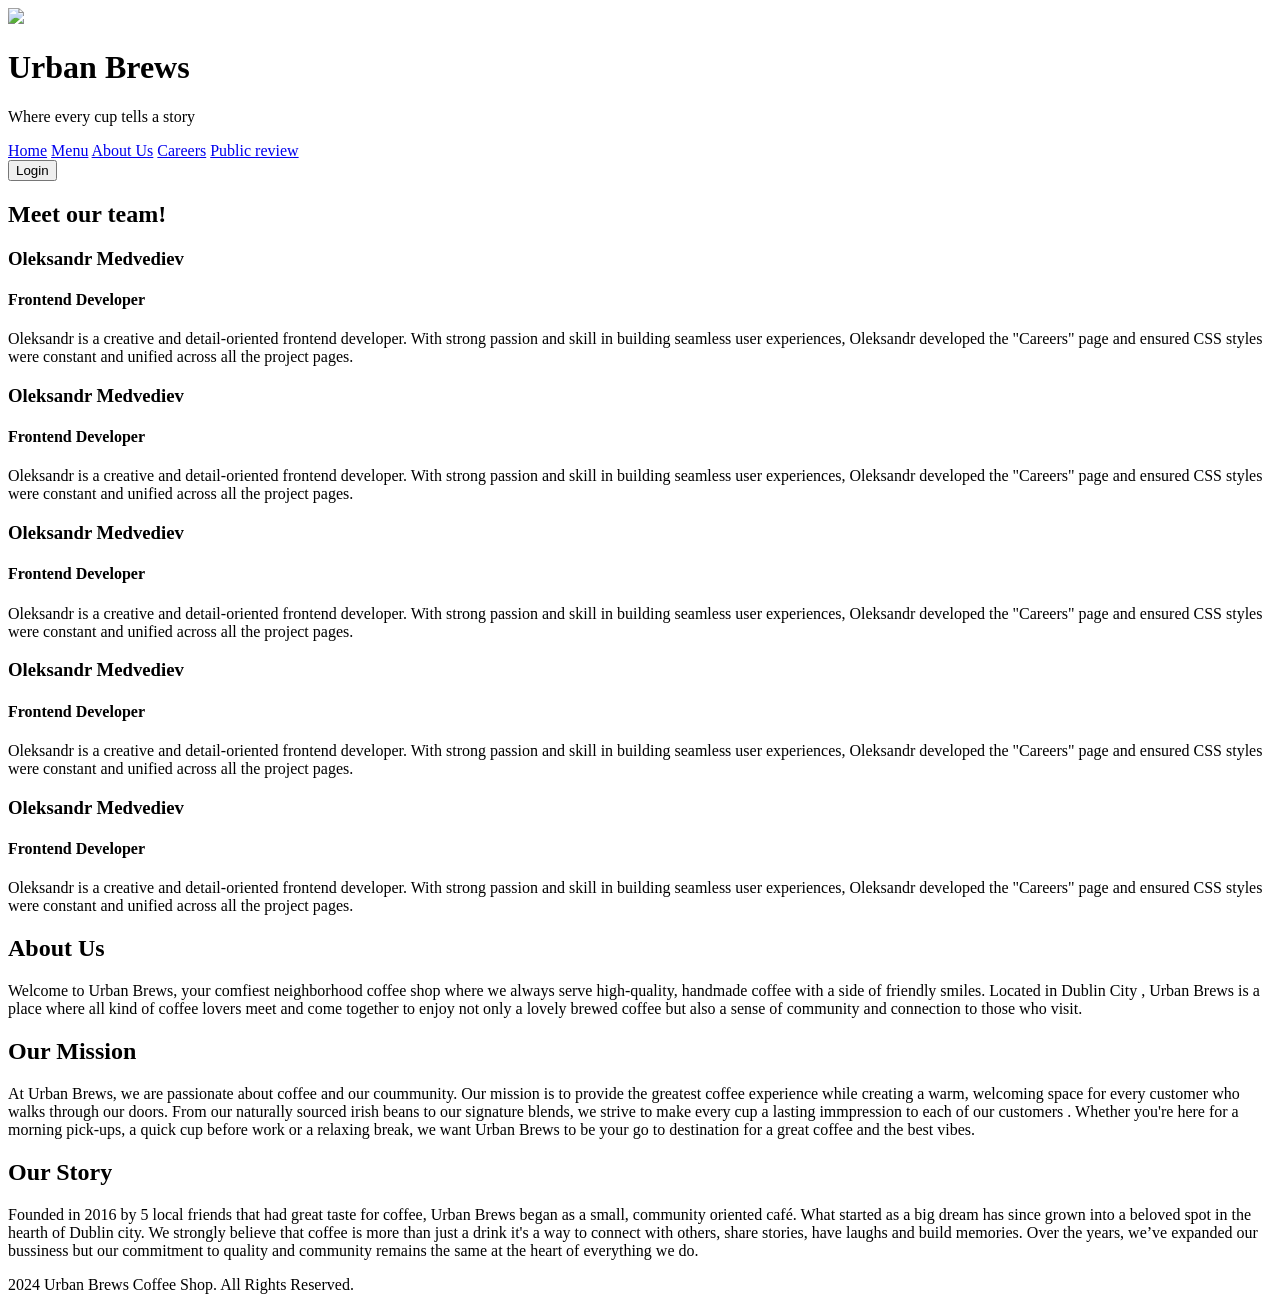
==== about.html @ d4ebbc7c "Add files via upload" ====
<!DOCTYPE html>
<html lang="en">
<head>
    <meta charset="UTF-8">
    <meta name="viewport" content="width=device-width, initial-scale=1.0">
    <title>CA2 coffee shop</title>
    <link rel="stylesheet" href="css/style.css">
    
</head>
<body>
    <header>
        <img class="logo" src="img/logo.png">
        <div class="flex">
            <h1>Urban Brews</h1>
            <p>Where every cup tells a story</p>
        </div>
    </header>
    
    <nav>
        <div class="nav">
        <a href="/">Home</a>
        <a href="menu.html">Menu</a>
        <a href="about.html">About Us</a>
        <a href="careers.html">Careers</a>
        <a href="review.html">Public review</a>
        </div>
        <form action="login.html" class="login-link">
            <button class="login">Login</button>
        </form>
    </nav>

    <div class="container">
        <article class="about-team-article">
            <section>
                <h2>Meet our team!</h2>
                <div>
                    <h3>Oleksandr Medvediev</h3>
                    <h4>Frontend Developer</h4>
                    <p>Oleksandr is a creative and detail-oriented frontend developer. With strong passion and skill in building seamless user experiences, Oleksandr developed the "Careers" page and ensured CSS styles were constant and unified across all the project pages.
                    </p>
                </div>
                <div>
                    <h3>Oleksandr Medvediev</h3>
                    <h4>Frontend Developer</h4>
                    <p>Oleksandr is a creative and detail-oriented frontend developer. With strong passion and skill in building seamless user experiences, Oleksandr developed the "Careers" page and ensured CSS styles were constant and unified across all the project pages.
                    </p>
                </div>
                <div>
                    <h3>Oleksandr Medvediev</h3>
                    <h4>Frontend Developer</h4>
                    <p>Oleksandr is a creative and detail-oriented frontend developer. With strong passion and skill in building seamless user experiences, Oleksandr developed the "Careers" page and ensured CSS styles were constant and unified across all the project pages.
                    </p>
                </div>
                <div>
                    <h3>Oleksandr Medvediev</h3>
                    <h4>Frontend Developer</h4>
                    <p>Oleksandr is a creative and detail-oriented frontend developer. With strong passion and skill in building seamless user experiences, Oleksandr developed the "Careers" page and ensured CSS styles were constant and unified across all the project pages.
                    </p>
                </div>
                <div>
                    <h3>Oleksandr Medvediev</h3>
                    <h4>Frontend Developer</h4>
                    <p>Oleksandr is a creative and detail-oriented frontend developer. With strong passion and skill in building seamless user experiences, Oleksandr developed the "Careers" page and ensured CSS styles were constant and unified across all the project pages.
                    </p>
                </div>
            </section>
        </article>

        <article class="about-article">
            <section>
                <h2 >About Us</h2>
                <p>
                    Welcome to Urban Brews, your comfiest neighborhood coffee shop where we always serve high-quality, handmade coffee with a side of friendly smiles. Located in Dublin City , Urban Brews is a place where all kind of coffee lovers meet and come together to enjoy not only a lovely brewed coffee but also a sense of community and connection to those who visit.
                </p>
            </section>

            <section>
                <h2 >Our Mission</h2>
                <p>
                At Urban Brews, we are passionate about coffee and our coummunity. Our mission is to provide the greatest coffee experience while creating a warm, welcoming space for every  customer who walks through our doors. From our naturally sourced irish beans to our signature blends, we strive to make every cup a lasting immpression to each of our customers . Whether you're here for a morning pick-ups, a quick cup before work or a relaxing  break, we want Urban Brews to be your go to destination for a great coffee and the best vibes.
                </p>
            </section>

            <section>
                <h2 >Our Story</h2>
                <p>
                    Founded in 2016 by 5 local friends that had great taste for coffee, Urban Brews began as a small, community oriented café. What started as a big dream has since grown into a beloved spot in the hearth of Dublin city. We strongly believe that coffee is more than just a drink it's a way to connect with others, share stories, have laughs and build memories. Over the years, we’ve expanded our bussiness but our commitment to quality and community remains the same at the heart of everything we do.
                </p>
            </section>
        </article>
    </div>

    <footer>
        <p> 2024 Urban Brews Coffee Shop. All Rights Reserved.</p>
    </footer>
</body>
</html>
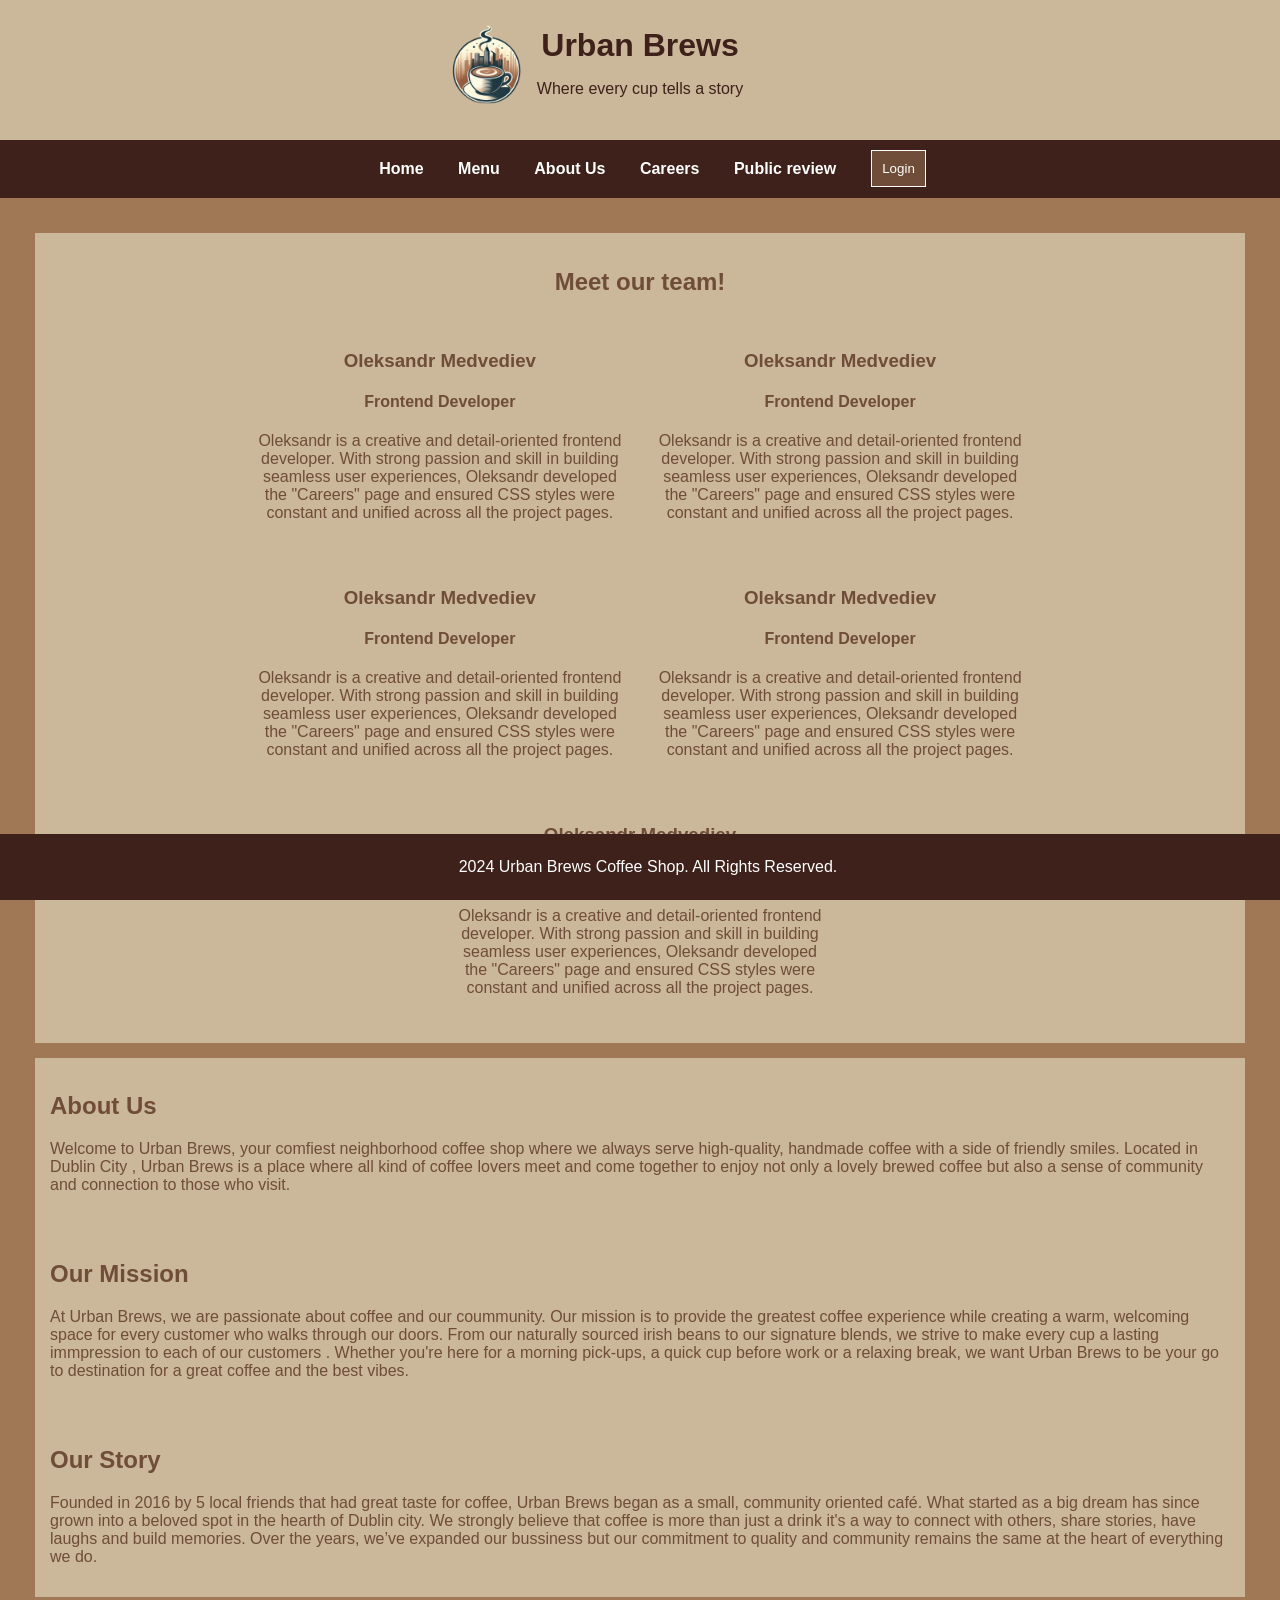
==== commit fd4e3b56: "Fix HTML structure and update team information" ====
--- a/about.html
+++ b/about.html
@@ -18,7 +18,7 @@
     
     <nav>
         <div class="nav">
-        <a href="/">Home</a>
+        <a href="index.html">Home</a>
         <a href="menu.html">Menu</a>
         <a href="about.html">About Us</a>
         <a href="careers.html">Careers</a>
@@ -94,4 +94,4 @@
         <p> 2024 Urban Brews Coffee Shop. All Rights Reserved.</p>
     </footer>
 </body>
-</html>+</html>
--- a/css/style.css
+++ b/css/style.css
@@ -0,0 +1,365 @@
+body {
+    font-family: Arial;
+    margin: 0;
+    padding: 0;
+    background-color: #CBB799;
+    color: #6F4D38;
+    
+}
+header {
+    background-color: #CBB799 ;
+    color: #3D211A  ;
+    padding: 20px;
+    margin-left: -100px;
+    text-align: center;
+    display: flex;
+    justify-content: center;
+    align-items: center;
+}
+header h1 {
+    margin: 0
+}
+nav {
+    display: flex;
+    background-color: #3D211A  ;
+    padding-top: 10px ;
+    padding-bottom: 10px ;
+    color: #fff;
+    justify-content: space-evenly;
+}
+nav a { 
+    color: #A07856 ;
+    text-decoration: none;
+    margin: 15px;
+    font-weight: bold;
+    color: #fff;
+
+}
+
+.nav{
+    padding: 10px;
+    margin-left: auto;
+}
+
+nav a:hover {
+    text-decoration: underline;
+
+}
+
+section{
+    background-color: #CBB799;
+    padding: 15px;
+    
+
+}
+
+.container {
+    padding: 20px;
+    max-width: 100%;
+    background-color: #A07856 ;
+    border-radius: 0;
+
+}
+
+
+footer {
+    background-color: #3D211A;
+    color: #fff;
+    padding: 8px;
+    position: fixed;
+    width: 100%;
+    bottom: 0;
+    text-align: center;
+    margin: auto;
+
+}
+
+/* Logo */
+.flex{
+    display: flex;
+    flex-direction: column;
+    justify-content: center;
+   
+}
+.logo{
+    width: 100px;
+}
+
+/* Login Button */
+
+.login{
+    background-color: #6F4D38 ;
+    border: 1px solid #fff;
+    color: #fff;
+    padding: 10px;
+    display: flex;
+}
+
+.login:hover{
+    border: 1px solid #fff;
+    background-color: orange;
+    color: black;
+}
+
+.login:focus {
+    border: 1px solid #fff;
+    color: white;
+}
+
+.login-link{
+    margin-right: auto;
+    margin-left: 10px;
+}
+
+/* Start of "Public Review" css */
+
+.review{
+    text-align: center;
+    color: #3D211A ;
+    margin: 2em;
+}
+.review-form{
+    text-align: center;
+    color: #3D211A ;
+    width:94%;
+    margin-left: auto;
+    margin-right: auto;
+    margin-bottom: 70px;
+}
+
+
+/* Start of "Join Us" css */
+
+.careers-article {
+    text-align: center;
+    padding-bottom: 10px;
+}
+
+.careers-article section {
+    background-color: #CBB799;
+    display: flex;
+    flex-direction: column;
+    margin-left: auto;
+    margin-right: auto;
+    margin-top: 20px;
+    margin-bottom: 20px;
+    max-width: 80%;
+}
+
+.careers-article section form label{
+    color: #3D211A ;
+    font-weight: bold;
+    display: block;
+}
+
+.careers-article section h2{
+    color: #3D211A ;
+}
+
+.careers-article section p{
+    color: #3D211A ;
+}
+
+.careers-article button{
+    background-color:#B4886B;
+    border: 2px solid gray;
+    border-radius: 5px;
+    padding: 10px;
+}
+
+.careers-article button:focus {
+    outline: 2px solid gray;
+    font-weight: bold;
+    color: white;
+}
+
+.careers-article button:hover {
+    outline: 3px solid gray;
+    font-weight: bold;
+    background-color: orange;
+}
+
+
+/* Start of "Login" css */
+
+.login-article {
+    display: flex;
+    flex-direction: row;
+    justify-content: space-evenly;
+    background: url(../img/wallpaper-6380532_960_720.webp);
+    height: 490px;
+}
+
+.login-article .form-container {
+    margin: auto;
+    background-color: #A07856;
+    width: 40%;
+    height: 60%;
+    display: flex;
+    flex-direction: column;
+    justify-content: space-evenly;
+}
+
+.login-article h1{
+    color: #3D211A;
+    text-align: center;
+}
+
+.login-article button{
+    width: 50%;
+    margin: auto;
+
+}
+
+.login-article form{
+    text-align: center;
+    
+}
+
+.login-article form input{
+    width: 50%;
+    margin-bottom: 4px;
+}
+
+.login-article .form-container .Icons{
+    display: flex;
+    flex-direction: row;
+    justify-content: space-evenly;
+
+}
+
+.fa {
+    padding: 20px;
+    font-size: 30px;
+    width: 50px;
+    text-align: center;
+    text-decoration: none;
+    margin: 5px 2px;
+}
+  
+.fa:hover {
+      opacity: 0.7;
+}
+  
+.fa-facebook {
+    background: #3B5998;
+    color: white;
+}
+  
+.fa-twitter {
+    background: #55ACEE;
+    color: white;
+}
+  
+.fa-google {
+    background: #dd4b39;
+    color: white;
+}
+  
+.fa-linkedin {
+    background: #007bb5;
+    color: white;
+}
+  
+.fa-youtube {
+    background: #bb0000;
+    color: white;
+}
+  
+.fa-instagram {
+    background: #125688;
+    color: white;
+}
+
+
+/* Start of "About Us" css */
+
+.about-article{ 
+    margin: 15px;
+    margin-bottom: 80px;
+}
+
+.about-article section{
+    background-color: #CBB799;
+    padding: 15px;
+}
+
+.about-team-article{
+    margin: 15px;
+    text-align: center;
+}
+
+.about-team-article section{
+    background-color: #CBB799;
+    padding: 15px;
+}
+
+.about-team-article div{
+    width: 31%;
+    margin: 15px;
+    display: inline-block;
+}
+
+
+/* Start of "Menu" css */
+
+.menu-body{
+    margin: 0;
+    padding: 0;
+    background-image: url(../img/60P9094.jpg);
+    background-color: #CBB799;
+}
+
+.menu-article{
+    padding-bottom: 100px;
+}
+.menu-article section{
+    background-color:#6F4D38;
+    width: 70%;
+    margin: auto;
+    border-radius: 0.5em;
+    margin-top: 2em;
+}
+
+.menu-article h2{
+    margin: auto;
+    margin-left: auto;
+    font-size: 2em;
+    color: #ffffff;
+    text-align: center;
+    margin-bottom: 15px;
+    text-decoration: underline;
+}
+
+.menu-article p{
+    color: #ffffff;
+}
+
+/* Home css */
+
+
+.home-main .title{
+    text-align: center;
+    margin: 30px 0;
+}
+
+.home-main .title h1 {
+    font-size: 3em;
+    color: #5d4037;
+}
+
+
+.home-main .content {
+    display: flex;
+    justify-content: center;
+    gap: 20px;
+    padding: 20px;
+}
+
+.home-main .content .box {
+    width: 300px;
+    height: 200px;
+    color: #f9f4ed;
+    background-color: #5d4037;
+    border-radius: 5px;
+}
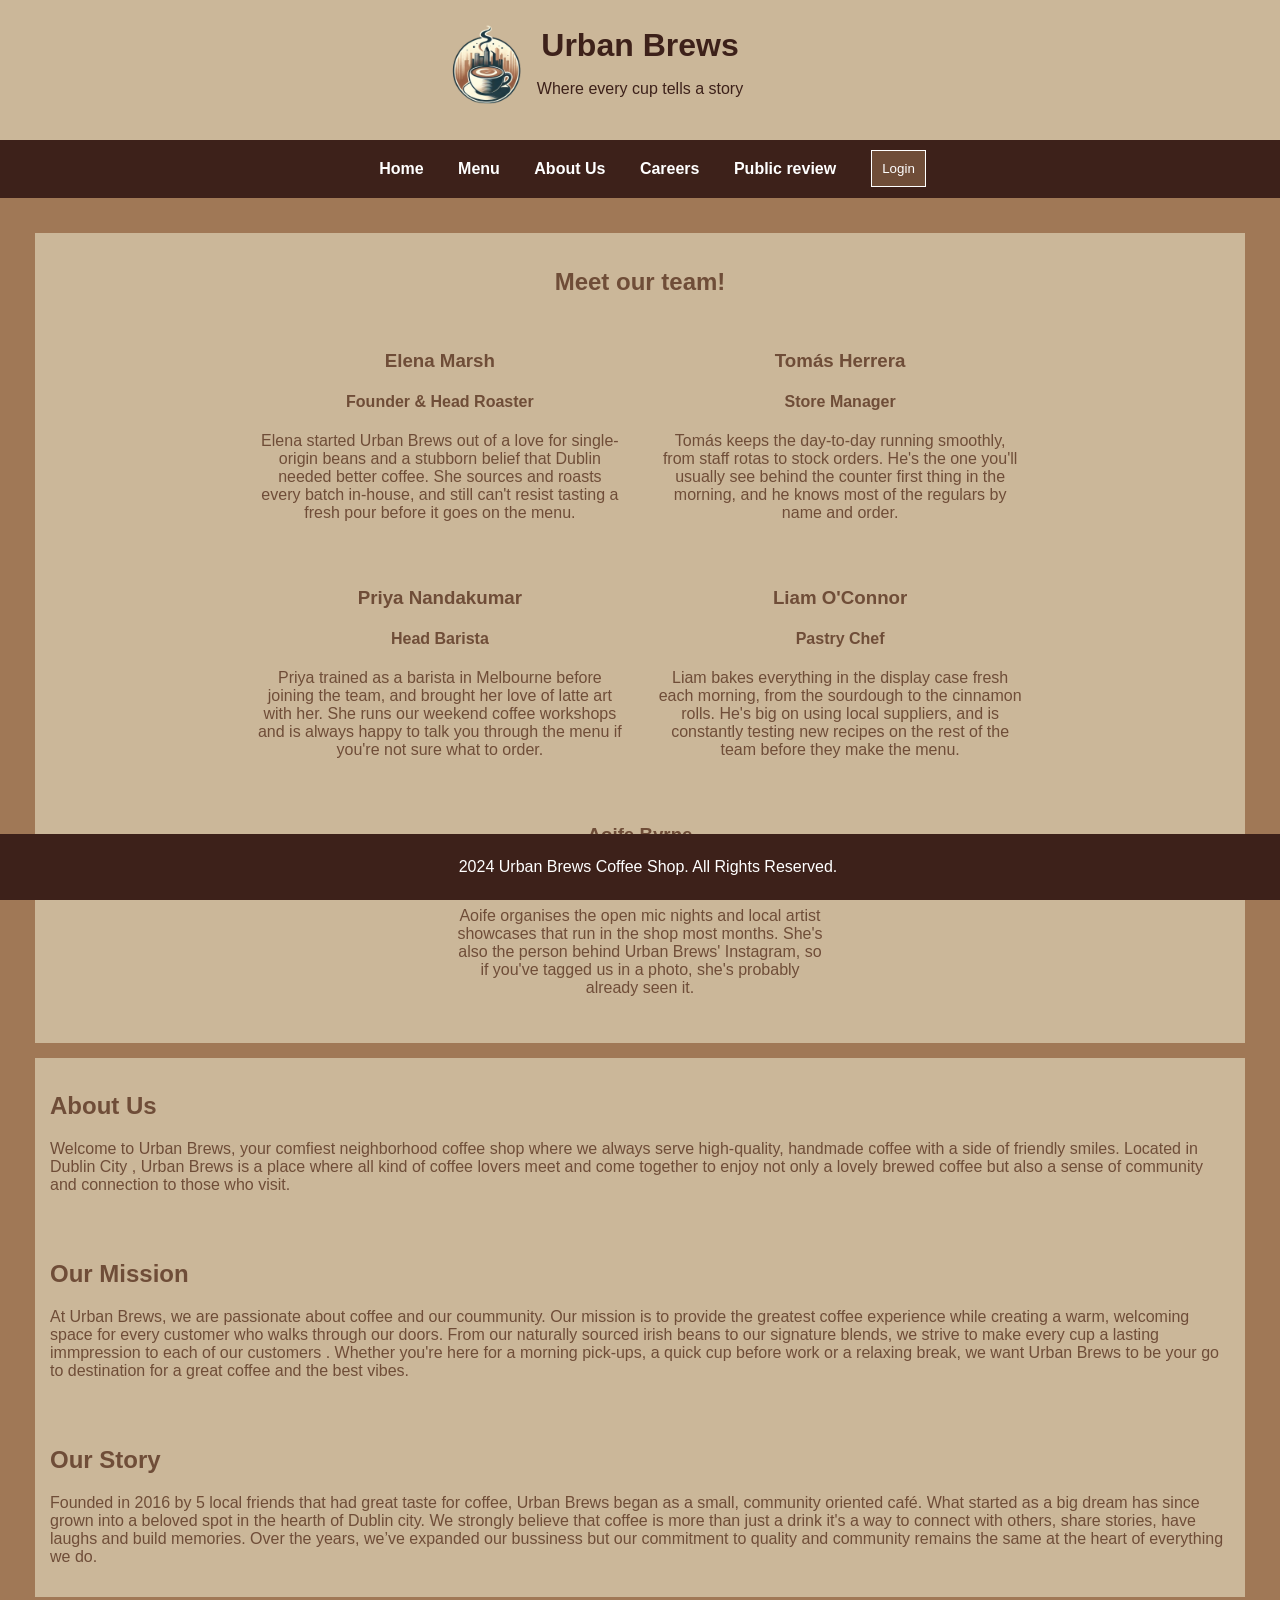
==== commit e52b1262: "Update about.html" ====
--- a/about.html
+++ b/about.html
@@ -34,38 +34,37 @@
             <section>
                 <h2>Meet our team!</h2>
                 <div>
-                    <h3>Oleksandr Medvediev</h3>
-                    <h4>Frontend Developer</h4>
-                    <p>Oleksandr is a creative and detail-oriented frontend developer. With strong passion and skill in building seamless user experiences, Oleksandr developed the "Careers" page and ensured CSS styles were constant and unified across all the project pages.
+                    <h3>Elena Marsh</h3>
+                    <h4>Founder &amp; Head Roaster</h4>
+                    <p>Elena started Urban Brews out of a love for single-origin beans and a stubborn belief that Dublin needed better coffee. She sources and roasts every batch in-house, and still can't resist tasting a fresh pour before it goes on the menu.
                     </p>
                 </div>
                 <div>
-                    <h3>Oleksandr Medvediev</h3>
-                    <h4>Frontend Developer</h4>
-                    <p>Oleksandr is a creative and detail-oriented frontend developer. With strong passion and skill in building seamless user experiences, Oleksandr developed the "Careers" page and ensured CSS styles were constant and unified across all the project pages.
+                    <h3>Tomás Herrera</h3>
+                    <h4>Store Manager</h4>
+                    <p>Tomás keeps the day-to-day running smoothly, from staff rotas to stock orders. He's the one you'll usually see behind the counter first thing in the morning, and he knows most of the regulars by name and order.
                     </p>
                 </div>
                 <div>
-                    <h3>Oleksandr Medvediev</h3>
-                    <h4>Frontend Developer</h4>
-                    <p>Oleksandr is a creative and detail-oriented frontend developer. With strong passion and skill in building seamless user experiences, Oleksandr developed the "Careers" page and ensured CSS styles were constant and unified across all the project pages.
+                    <h3>Priya Nandakumar</h3>
+                    <h4>Head Barista</h4>
+                    <p>Priya trained as a barista in Melbourne before joining the team, and brought her love of latte art with her. She runs our weekend coffee workshops and is always happy to talk you through the menu if you're not sure what to order.
                     </p>
                 </div>
                 <div>
-                    <h3>Oleksandr Medvediev</h3>
-                    <h4>Frontend Developer</h4>
-                    <p>Oleksandr is a creative and detail-oriented frontend developer. With strong passion and skill in building seamless user experiences, Oleksandr developed the "Careers" page and ensured CSS styles were constant and unified across all the project pages.
+                    <h3>Liam O'Connor</h3>
+                    <h4>Pastry Chef</h4>
+                    <p>Liam bakes everything in the display case fresh each morning, from the sourdough to the cinnamon rolls. He's big on using local suppliers, and is constantly testing new recipes on the rest of the team before they make the menu.
                     </p>
                 </div>
                 <div>
-                    <h3>Oleksandr Medvediev</h3>
-                    <h4>Frontend Developer</h4>
-                    <p>Oleksandr is a creative and detail-oriented frontend developer. With strong passion and skill in building seamless user experiences, Oleksandr developed the "Careers" page and ensured CSS styles were constant and unified across all the project pages.
+                    <h3>Aoife Byrne</h3>
+                    <h4>Community &amp; Events Coordinator</h4>
+                    <p>Aoife organises the open mic nights and local artist showcases that run in the shop most months. She's also the person behind Urban Brews' Instagram, so if you've tagged us in a photo, she's probably already seen it.
                     </p>
                 </div>
             </section>
         </article>
-
         <article class="about-article">
             <section>
                 <h2 >About Us</h2>
